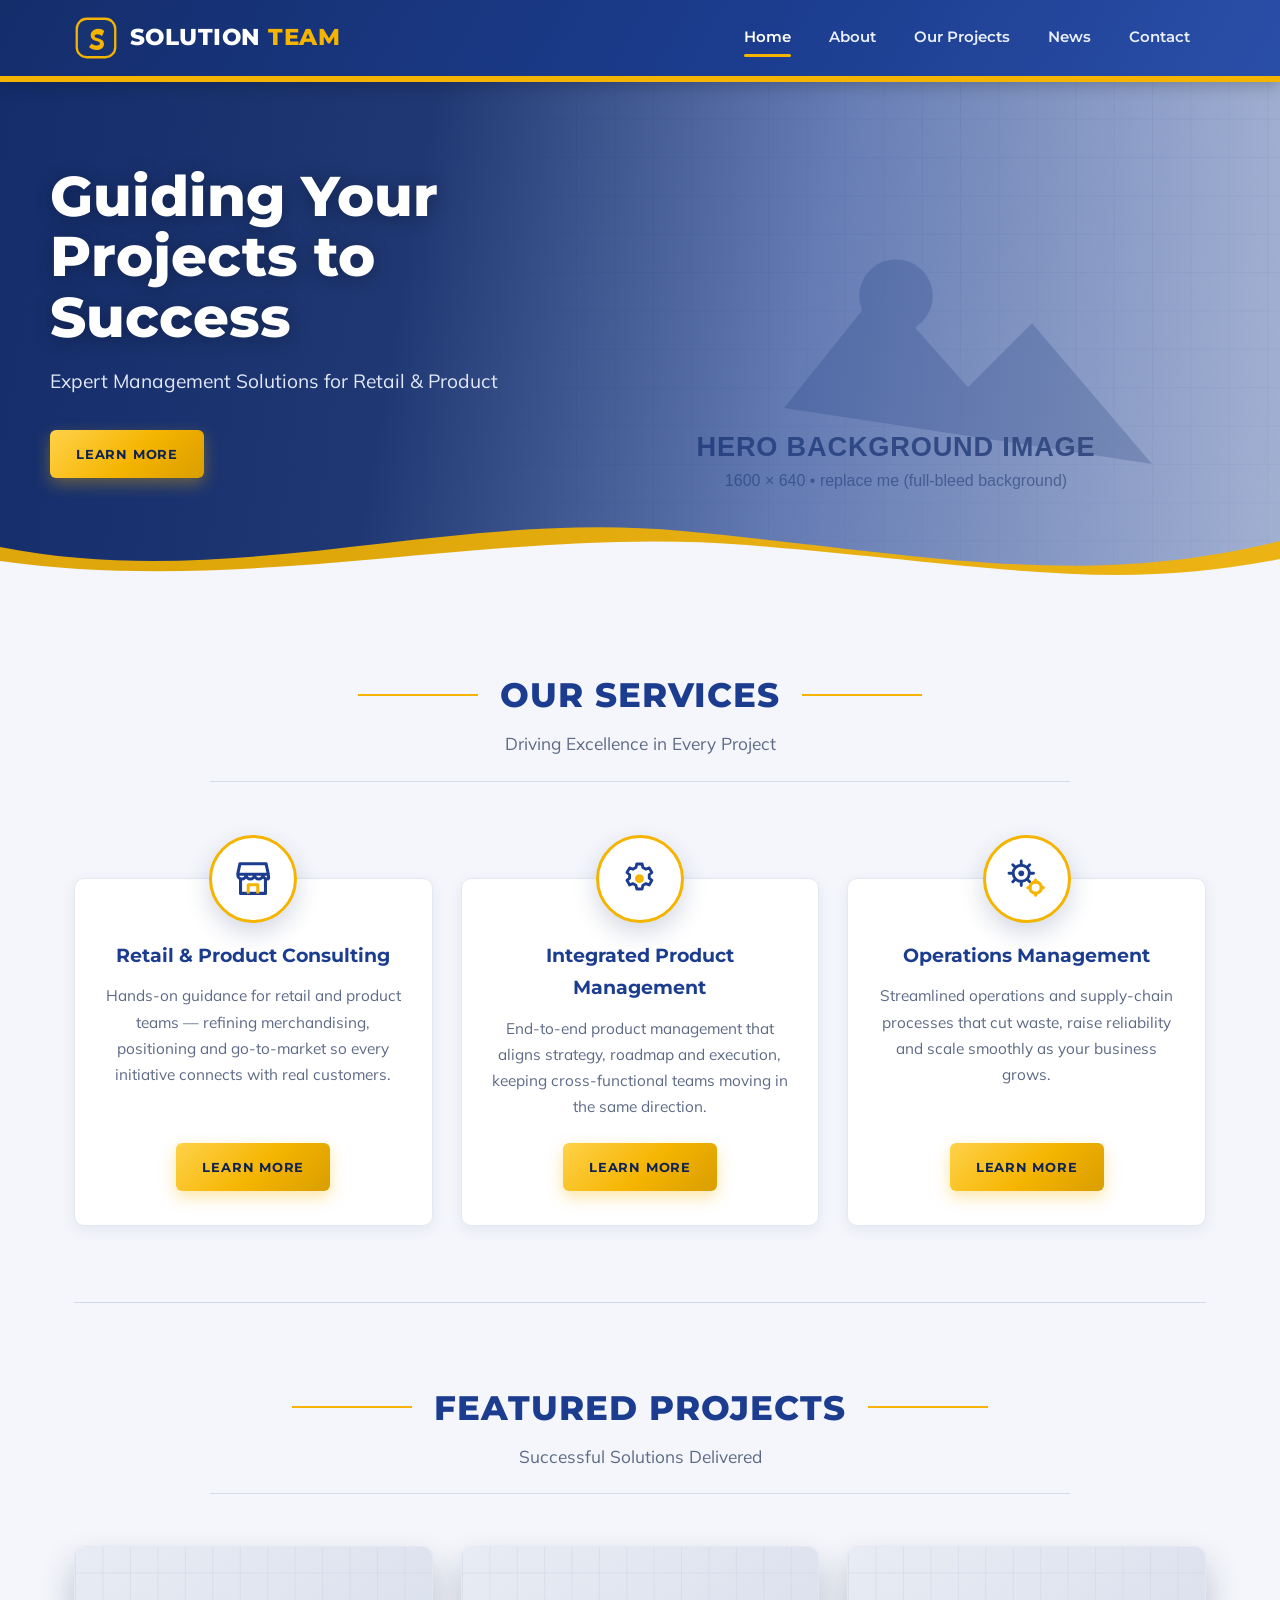
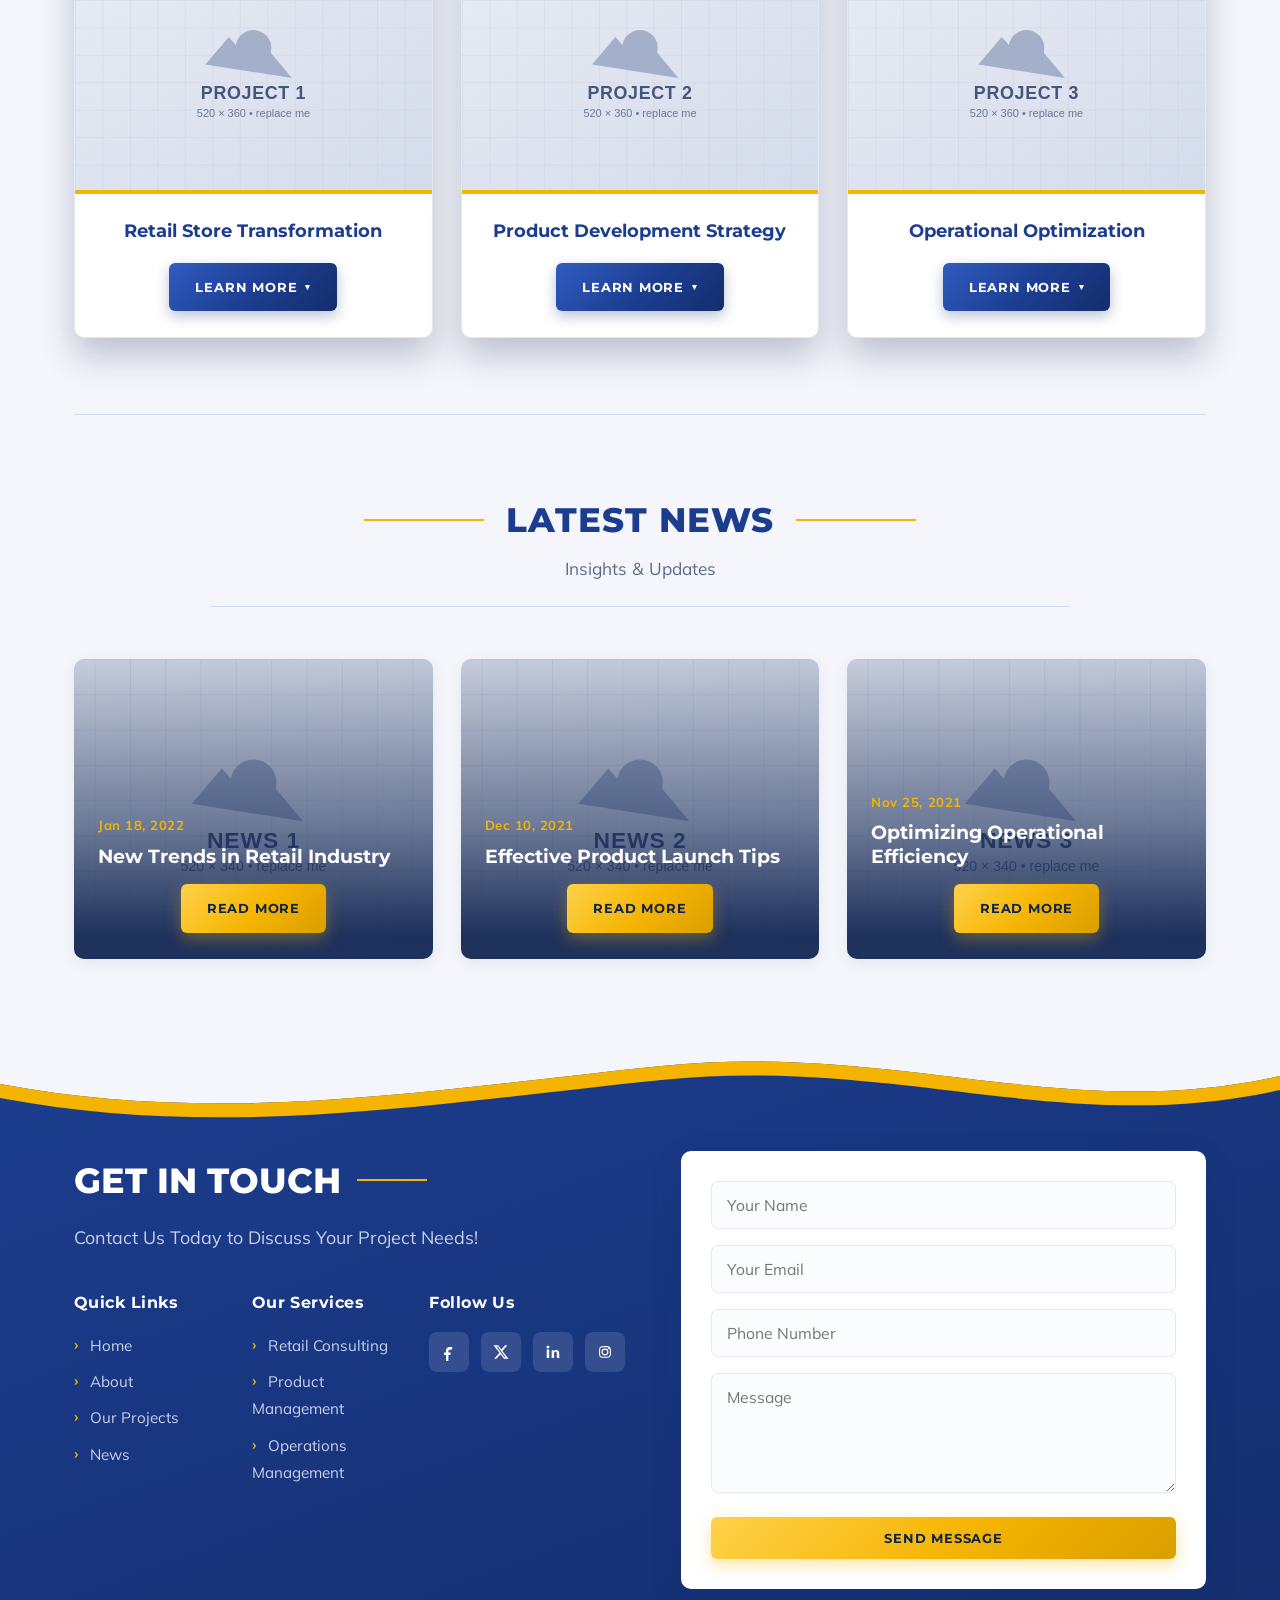
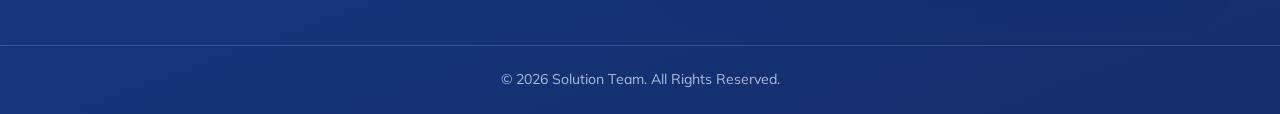
==== index.html @ d5b48b23 "Initial commit" ====
<!DOCTYPE html>
<html lang="en">
<head>
  <meta charset="UTF-8">
  <meta name="viewport" content="width=device-width, initial-scale=1.0">
  <title>Solution Team | Guiding Your Projects to Success</title>
  <meta name="description" content="Solution Team — expert management solutions for retail and product. Consulting, integrated product management and operations.">
  <link rel="icon" type="image/svg+xml" href="images/favicon.svg">
  <link rel="preconnect" href="https://fonts.googleapis.com">
  <link rel="preconnect" href="https://fonts.gstatic.com" crossorigin>
  <link href="https://fonts.googleapis.com/css2?family=Montserrat:wght@600;700;800&family=Mulish:wght@400;500;600;700&display=swap" rel="stylesheet">
  <link rel="stylesheet" href="css/styles.css">
</head>
<body>
  <header class="site-header">
    <div class="container nav">
      <a class="brand" href="index.html" aria-label="Solution Team home">
        <img src="images/logo.svg" alt="Solution Team logo">
        <span class="logo-text"><span class="a">SOLUTION</span> <span class="b">TEAM</span></span>
      </a>
      <button class="nav-toggle" aria-label="Toggle navigation" aria-expanded="false">
        <span></span><span></span><span></span>
      </button>
      <ul class="nav-links">
        <li><a href="index.html" class="active">Home</a></li>
        <li><a href="about.html">About</a></li>
        <li><a href="projects.html">Our Projects</a></li>
        <li><a href="news.html">News</a></li>
        <li><a href="contact.html">Contact</a></li>
      </ul>
    </div>
  </header>
  <section class="hero" style="background-image:url('images/hero-bg.svg');">
    <div class="container hero-inner">
      <div class="hero-copy">
        <h1>Guiding Your Projects to Success</h1>
        <p class="lead">Expert Management Solutions for Retail &amp; Product</p>
        <a href="about.html" class="btn btn-gold">Learn More</a>
      </div>
    </div>
    <div class="hero-wave" aria-hidden="true">
      <svg viewBox="0 0 1200 90" preserveAspectRatio="none" xmlns="http://www.w3.org/2000/svg">
        <path d="M0 90 L0 46 C 220 92 420 8 640 30 C 860 52 1010 90 1200 40 L1200 90 Z" fill="#f5b400" opacity="0.9"/>
        <path d="M0 90 L0 60 C 240 96 470 24 700 44 C 930 64 1040 92 1200 58 L1200 90 Z" fill="#f4f6fb"/>
      </svg>
    </div>
  </section>
  <section class="section">
    <div class="container">
      <div class="section-head reveal"><h2>Our Services</h2><p>Driving Excellence in Every Project</p></div>
      <div class="grid-3">
        <div class="service-card reveal" data-delay="0">
          <div class="service-icon"><svg viewBox="0 0 24 24" fill="none" xmlns="http://www.w3.org/2000/svg"><path d="M4 9.5 5.2 4h13.6L20 9.5M4 9.5h16M4 9.5c0 1.4 1 2.5 2.2 2.5S8.4 10.9 8.4 9.5m0 0c0 1.4 1 2.5 2.2 2.5s2.2-1.1 2.2-2.5m0 0c0 1.4 1 2.5 2.2 2.5s2.2-1.1 2.2-2.5m0 0c0 1.4 1 2.5 2.2 2.5S20 10.9 20 9.5M5.5 12v7.5h13V12" stroke="#1c3d8f" stroke-width="1.6" stroke-linejoin="round"/><path d="M9.5 19.5V15h5v4.5" stroke="#f5b400" stroke-width="1.6" stroke-linejoin="round"/></svg></div>
          <h3>Retail &amp; Product Consulting</h3>
          <p>Hands-on guidance for retail and product teams — refining merchandising, positioning and go-to-market so every initiative connects with real customers.</p>
          <a href="projects.html" class="btn btn-gold">Learn More</a>
        </div>
        <div class="service-card reveal" data-delay="90">
          <div class="service-icon"><svg viewBox="0 0 24 24" fill="none" xmlns="http://www.w3.org/2000/svg"><path d="M10.3 4.2 9.9 6a5.6 5.6 0 0 0-1.5.9l-1.8-.7-1.4 2.4 1.4 1.2a5.6 5.6 0 0 0 0 1.7L5.2 12.7l1.4 2.4 1.8-.7c.45.37.95.68 1.5.9l.4 1.9h2.8l.4-1.9c.55-.22 1.05-.53 1.5-.9l1.8.7 1.4-2.4-1.4-1.2c.07-.56.07-1.13 0-1.7l1.4-1.2-1.4-2.4-1.8.7a5.6 5.6 0 0 0-1.5-.9l-.4-1.9z" stroke="#1c3d8f" stroke-width="1.5" stroke-linejoin="round"/><circle cx="11.7" cy="11.8" r="2.3" fill="#f5b400"/></svg></div>
          <h3>Integrated Product Management</h3>
          <p>End-to-end product management that aligns strategy, roadmap and execution, keeping cross-functional teams moving in the same direction.</p>
          <a href="projects.html" class="btn btn-gold">Learn More</a>
        </div>
        <div class="service-card reveal" data-delay="180">
          <div class="service-icon"><svg viewBox="0 0 24 24" fill="none" xmlns="http://www.w3.org/2000/svg"><circle cx="9" cy="9" r="4.2" stroke="#1c3d8f" stroke-width="1.5"/><circle cx="9" cy="9" r="1.5" fill="#1c3d8f"/><path d="M9 2.6v1.8M9 13.6v1.8M2.6 9h1.8M13.6 9h1.8M4.6 4.6l1.3 1.3M12.1 12.1l1.3 1.3M13.4 4.6l-1.3 1.3M5.9 12.1l-1.3 1.3" stroke="#1c3d8f" stroke-width="1.5" stroke-linecap="round"/><circle cx="16.5" cy="16.5" r="3" stroke="#f5b400" stroke-width="1.6"/><path d="M16.5 12.5v1.2M16.5 19.3v1.2M12.5 16.5h1.2M19.3 16.5h1.2" stroke="#f5b400" stroke-width="1.6" stroke-linecap="round"/></svg></div>
          <h3>Operations Management</h3>
          <p>Streamlined operations and supply-chain processes that cut waste, raise reliability and scale smoothly as your business grows.</p>
          <a href="projects.html" class="btn btn-gold">Learn More</a>
        </div>
      </div>
    </div>
  </section>
  <div class="container"><hr class="sec-divider"></div>
  <section class="section">
    <div class="container">
      <div class="section-head reveal"><h2>Featured Projects</h2><p>Successful Solutions Delivered</p></div>
      <div class="grid-3">
        <div class="project-card reveal" data-delay="0">
          <div class="project-thumb"><img src="images/project-1.svg" alt="Retail Store Transformation"></div>
          <div class="project-body"><h3>Retail Store Transformation</h3><a href="#" class="btn btn-navy">Learn More <span class="chev">&#9662;</span></a></div>
        </div>
        <div class="project-card reveal" data-delay="90">
          <div class="project-thumb"><img src="images/project-2.svg" alt="Product Development Strategy"></div>
          <div class="project-body"><h3>Product Development Strategy</h3><a href="#" class="btn btn-navy">Learn More <span class="chev">&#9662;</span></a></div>
        </div>
        <div class="project-card reveal" data-delay="180">
          <div class="project-thumb"><img src="images/project-3.svg" alt="Operational Optimization"></div>
          <div class="project-body"><h3>Operational Optimization</h3><a href="#" class="btn btn-navy">Learn More <span class="chev">&#9662;</span></a></div>
        </div>
      </div>
    </div>
  </section>
  <div class="container"><hr class="sec-divider"></div>
  <section class="section">
    <div class="container">
      <div class="section-head reveal"><h2>Latest News</h2><p>Insights &amp; Updates</p></div>
      <div class="grid-3">
        <article class="news-card reveal" data-delay="0">
          <img src="images/news-1.svg" alt="New Trends in Retail Industry">
          <div class="news-body"><span class="date">Jan 18, 2022</span><h3>New Trends in Retail Industry</h3><a href="#" class="btn btn-gold">Read More</a></div>
        </article>
        <article class="news-card reveal" data-delay="90">
          <img src="images/news-2.svg" alt="Effective Product Launch Tips">
          <div class="news-body"><span class="date">Dec 10, 2021</span><h3>Effective Product Launch Tips</h3><a href="#" class="btn btn-gold">Read More</a></div>
        </article>
        <article class="news-card reveal" data-delay="180">
          <img src="images/news-3.svg" alt="Optimizing Operational Efficiency">
          <div class="news-body"><span class="date">Nov 25, 2021</span><h3>Optimizing Operational Efficiency</h3><a href="#" class="btn btn-gold">Read More</a></div>
        </article>
      </div>
    </div>
  </section>
  <footer class="get-in-touch">
    <div class="git-wave" aria-hidden="true">
      <svg viewBox="0 0 1200 96" preserveAspectRatio="none" xmlns="http://www.w3.org/2000/svg">
        <path d="M0 0 H1200 V42 C1000 90 840 8 620 32 C400 56 210 92 0 50 Z" fill="#f4f6fb"/>
        <path d="M0 50 C210 92 400 56 620 32 C840 8 1000 90 1200 42 L1200 56 C1000 104 840 22 620 46 C400 70 210 106 0 64 Z" fill="#f5b400"/>
      </svg>
    </div>
    <div class="container">
      <div class="git-grid">
        <div class="git-intro">
          <h2>Get In Touch</h2>
          <p>Contact Us Today to Discuss Your Project Needs!</p>
          <div class="footer-cols">
            <div>
              <h4>Quick Links</h4>
              <ul>
                <li><a href="index.html">Home</a></li>
                <li><a href="about.html">About</a></li>
                <li><a href="projects.html">Our Projects</a></li>
                <li><a href="news.html">News</a></li>
              </ul>
            </div>
            <div>
              <h4>Our Services</h4>
              <ul>
                <li><a href="projects.html">Retail Consulting</a></li>
                <li><a href="projects.html">Product Management</a></li>
                <li><a href="projects.html">Operations Management</a></li>
              </ul>
            </div>
            <div>
              <h4>Follow Us</h4>
              <div class="social">
                <a href="#" aria-label="Facebook"><svg viewBox="0 0 24 24"><path d="M14 8.5h2.2V5.6c-.4-.05-1.7-.18-3.2-.18-3.16 0-5 1.93-5 5.2v2.18H5.4v3.1H8v8.1h3.2v-8.1h2.6l.4-3.1h-3v-1.9c0-.9.25-1.5 1.8-1.5z"/></svg></a>
                <a href="#" aria-label="X / Twitter"><svg viewBox="0 0 24 24"><path d="M17.5 3h3l-6.6 7.5L22 21h-6l-4.7-6.1L5.9 21H2.9l7-8L2 3h6.2l4.2 5.6zm-1 16h1.6L7.6 4.7H5.9z"/></svg></a>
                <a href="#" aria-label="LinkedIn"><svg viewBox="0 0 24 24"><path d="M6.9 8.8H3.6V20h3.3zM5.25 3.5A1.9 1.9 0 1 0 5.3 7.3a1.9 1.9 0 0 0 0-3.8zM20.4 20h-3.3v-5.9c0-1.4-.5-2.35-1.75-2.35-.95 0-1.5.64-1.75 1.26-.09.22-.11.53-.11.84V20H10.2s.04-9.5 0-10.5h3.29v1.49c.44-.68 1.22-1.65 2.98-1.65 2.17 0 3.8 1.42 3.8 4.48z"/></svg></a>
                <a href="#" aria-label="Instagram"><svg viewBox="0 0 24 24"><path d="M12 7.4A4.6 4.6 0 1 0 12 16.6 4.6 4.6 0 0 0 12 7.4zm0 7.6a3 3 0 1 1 0-6 3 3 0 0 1 0 6zm5.85-7.78a1.07 1.07 0 1 1-2.14 0 1.07 1.07 0 0 1 2.14 0zM12 4.16c-2.13 0-2.4.01-3.24.05-.84.04-1.41.17-1.91.37a3.86 3.86 0 0 0-1.4.91 3.86 3.86 0 0 0-.9 1.4c-.2.5-.34 1.07-.38 1.91C4.13 9.6 4.12 9.87 4.12 12s.01 2.4.05 3.24c.04.84.18 1.41.37 1.91.2.53.47.98.91 1.4.42.44.87.71 1.4.91.5.2 1.07.33 1.91.37.85.04 1.12.05 3.24.05s2.4-.01 3.24-.05c.84-.04 1.41-.17 1.91-.37a4.02 4.02 0 0 0 2.31-2.31c.2-.5.33-1.07.37-1.91.04-.85.05-1.12.05-3.24s-.01-2.4-.05-3.24c-.04-.84-.17-1.41-.37-1.91a3.86 3.86 0 0 0-.91-1.4 3.86 3.86 0 0 0-1.4-.9c-.5-.2-1.07-.34-1.91-.38-.84-.04-1.11-.05-3.24-.05zm0 1.44c2.09 0 2.34.01 3.17.05.76.03 1.18.16 1.45.27.37.14.63.31.9.58.28.27.45.53.59.9.1.28.23.7.27 1.46.04.83.05 1.08.05 3.17s-.01 2.34-.05 3.17c-.04.76-.16 1.18-.27 1.45-.14.37-.31.63-.58.9-.27.28-.53.45-.9.59-.28.1-.7.23-1.46.27-.83.04-1.08.05-3.17.05s-2.34-.01-3.17-.05c-.76-.04-1.18-.16-1.45-.27a2.43 2.43 0 0 1-.9-.58 2.43 2.43 0 0 1-.59-.9c-.1-.28-.23-.7-.27-1.46-.04-.83-.05-1.08-.05-3.17s.01-2.34.05-3.17c.04-.76.16-1.18.27-1.45.14-.37.31-.63.58-.9.27-.28.53-.45.9-.59.28-.1.7-.23 1.46-.27.83-.04 1.08-.05 3.17-.05z"/></svg></a>
              </div>
            </div>
          </div>
        </div>
        <div class="contact-form">
          <form data-contact novalidate>
            <div class="field">
              <label class="sr-only" for="f-name">Your Name</label>
              <input id="f-name" name="name" type="text" placeholder="Your Name" data-validate="required">
              <span class="err">Please enter your name.</span>
            </div>
            <div class="field">
              <label class="sr-only" for="f-email">Your Email</label>
              <input id="f-email" name="email" type="email" placeholder="Your Email" data-validate="email">
              <span class="err">Please enter a valid email address.</span>
            </div>
            <div class="field">
              <label class="sr-only" for="f-phone">Phone Number</label>
              <input id="f-phone" name="phone" type="tel" placeholder="Phone Number" data-validate="phone">
              <span class="err">Please enter a valid phone number.</span>
            </div>
            <div class="field">
              <label class="sr-only" for="f-msg">Message</label>
              <textarea id="f-msg" name="message" placeholder="Message" data-validate="required"></textarea>
              <span class="err">Please enter a message.</span>
            </div>
            <button type="submit" class="btn btn-gold">Send Message</button>
            <p class="form-status" role="status"></p>
          </form>
        </div>
      </div>
    </div>
    <div class="footer-bottom">
      <div class="container">&copy; <span data-year>2022</span> Solution Team. All Rights Reserved.</div>
    </div>
  </footer>
  <script src="js/main.js"></script>
</body>
</html>
---- css/styles.css ----
/* =====================================================================
   SOLUTION TEAM — static site stylesheet
   Palette:  navy #1c3d8f  |  gold #f5b400  |  light #f4f6fb
   Fonts:    Montserrat (headings)  |  Mulish (body)
   ===================================================================== */

:root {
  --navy: #1c3d8f;
  --navy-dark: #142d6b;
  --navy-deep: #0f2350;
  --gold: #f5b400;
  --gold-dark: #d99e00;
  --ink: #1f2a44;
  --muted: #5d6a86;
  --line: #e3e8f2;
  --bg: #f4f6fb;
  --card: #ffffff;
  --white: #ffffff;
  --shadow-sm: 0 4px 14px rgba(20, 45, 107, .08);
  --shadow-md: 0 12px 34px rgba(20, 45, 107, .12);
  --radius: 10px;
  --maxw: 1180px;
  --header-h: 76px;
  --ease: cubic-bezier(.4, .0, .2, 1);
}

* { box-sizing: border-box; margin: 0; padding: 0; }

html { scroll-behavior: smooth; }

body {
  font-family: "Mulish", system-ui, sans-serif;
  color: var(--ink);
  background: var(--bg);
  line-height: 1.7;
  -webkit-font-smoothing: antialiased;
}

h1, h2, h3, h4, .logo-text { font-family: "Montserrat", system-ui, sans-serif; }

img { max-width: 100%; display: block; }

a { color: inherit; text-decoration: none; }

.container { width: 100%; max-width: var(--maxw); margin: 0 auto; padding: 0 24px; }

/* ---------- Buttons ---------- */
.btn {
  display: inline-flex;
  align-items: center;
  gap: 8px;
  font-family: "Montserrat", sans-serif;
  font-weight: 700;
  font-size: .82rem;
  letter-spacing: .06em;
  text-transform: uppercase;
  padding: 13px 26px;
  border: none;
  border-radius: 6px;
  cursor: pointer;
  transition: transform .18s var(--ease), box-shadow .18s var(--ease), background .18s var(--ease);
}
.btn-gold { background: linear-gradient(135deg, #ffd24a 0%, var(--gold) 55%, var(--gold-dark) 100%); color: var(--navy-deep); box-shadow: 0 6px 16px rgba(245, 180, 0, .35); }
.btn-gold:hover { background: linear-gradient(135deg, var(--gold) 0%, var(--gold-dark) 100%); transform: translateY(-2px); box-shadow: 0 10px 22px rgba(245, 180, 0, .45); }
.btn-navy { background: linear-gradient(135deg, #305bc0 0%, var(--navy) 55%, var(--navy-dark) 100%); color: #fff; box-shadow: 0 5px 14px rgba(20, 45, 107, .3); }
.btn-navy:hover { background: linear-gradient(135deg, var(--navy) 0%, var(--navy-dark) 100%); transform: translateY(-2px); }
.btn-outline { background: transparent; color: #fff; border: 2px solid rgba(255, 255, 255, .55); }
.btn-outline:hover { background: #fff; color: var(--navy); border-color: #fff; }
.btn .chev { font-size: .7em; transition: transform .18s var(--ease); }
.btn:hover .chev { transform: translateY(2px); }

/* ---------- Header / Nav ---------- */
.site-header {
  position: sticky;
  top: 0;
  z-index: 100;
  background: linear-gradient(120deg, var(--navy-dark) 0%, var(--navy) 60%, #2a4fa8 100%);
  border-bottom: 6px solid var(--gold);
  box-shadow: 0 3px 16px rgba(0, 0, 0, .22);
}
.nav {
  height: var(--header-h);
  display: flex;
  align-items: center;
  justify-content: space-between;
}
.brand { display: flex; align-items: center; gap: 12px; }
.brand img { width: 44px; height: 44px; }
.logo-text { font-weight: 800; font-size: 1.45rem; letter-spacing: .02em; }
.logo-text .a { color: #fff; }
.logo-text .b { color: var(--gold); }

.nav-links { display: flex; align-items: center; gap: 6px; list-style: none; }
.nav-links a {
  display: block;
  font-family: "Montserrat", sans-serif;
  font-weight: 600;
  font-size: .92rem;
  color: #eaf0ff;
  padding: 8px 16px;
  border-radius: 6px;
  position: relative;
  transition: color .18s var(--ease);
}
.nav-links a::after {
  content: "";
  position: absolute;
  left: 16px; right: 16px; bottom: 2px;
  height: 3px;
  background: var(--gold);
  border-radius: 3px;
  transform: scaleX(0);
  transform-origin: center;
  transition: transform .22s var(--ease);
}
.nav-links a:hover { color: #fff; }
.nav-links a:hover::after,
.nav-links a.active::after { transform: scaleX(1); }
.nav-links a.active { color: #fff; }

.nav-toggle {
  display: none;
  flex-direction: column;
  justify-content: center;
  gap: 5px;
  width: 44px; height: 44px;
  background: none; border: none; cursor: pointer;
}
.nav-toggle span { width: 26px; height: 3px; background: #fff; border-radius: 3px; transition: .25s var(--ease); }
.nav-toggle.open span:nth-child(1) { transform: translateY(8px) rotate(45deg); }
.nav-toggle.open span:nth-child(2) { opacity: 0; }
.nav-toggle.open span:nth-child(3) { transform: translateY(-8px) rotate(-45deg); }

/* ---------- Hero ---------- */
.hero {
  position: relative;
  background-color: var(--navy);
  background-size: cover;
  background-position: center right;
  background-repeat: no-repeat;
  color: #fff;
  overflow: hidden;
}
.hero::before {
  content: "";
  position: absolute;
  inset: 0;
  background: linear-gradient(100deg,
    var(--navy-dark) 0%,
    rgba(20, 45, 107, .94) 32%,
    rgba(28, 61, 143, .6) 62%,
    rgba(28, 61, 143, .22) 100%);
}
.hero-inner {
  position: relative;
  z-index: 3;
  display: flex;
  align-items: center;
  min-height: 470px;
  padding: 84px 0 112px;
}
.hero-copy { position: relative; z-index: 3; max-width: 580px; }
.hero h1 {
  font-size: clamp(2.1rem, 4.6vw, 3.5rem);
  font-weight: 800;
  line-height: 1.08;
  margin-bottom: 18px;
  text-shadow: 0 2px 18px rgba(0, 0, 0, .3);
}
.hero p.lead { font-size: clamp(1rem, 1.6vw, 1.2rem); color: #e2e9fa; margin-bottom: 32px; max-width: 460px; }
/* decorative wave at the bottom of the hero */
.hero-wave { position: absolute; left: 0; right: 0; bottom: -1px; z-index: 4; line-height: 0; }
.hero-wave svg { width: 100%; height: 90px; display: block; }

/* page banner (interior pages) */
.page-banner {
  position: relative;
  background: linear-gradient(120deg, var(--navy-dark), var(--navy) 70%, #2a4fa8);
  color: #fff;
  padding: 66px 0 78px;
  text-align: center;
  overflow: hidden;
}
.page-banner h1 { font-size: clamp(1.9rem, 4vw, 2.9rem); font-weight: 800; }
.page-banner .crumb { color: #c9d4ef; font-weight: 600; margin-top: 8px; font-size: .95rem; }
.page-banner .crumb a:hover { color: var(--gold); }

/* ---------- Section scaffolding ---------- */
.section { padding: 76px 0; }
.section.alt { background: transparent; }
.section-head { text-align: center; max-width: 860px; margin: 0 auto 52px; }
.section-head h2 {
  display: inline-flex;
  align-items: center;
  gap: 22px;
  font-size: clamp(1.5rem, 3vw, 2.1rem);
  font-weight: 800;
  color: var(--navy);
  text-transform: uppercase;
  letter-spacing: .03em;
}
.section-head h2::before,
.section-head h2::after { content: ""; width: 120px; height: 2px; background: var(--gold); }
.section-head p { color: var(--muted); font-size: 1.08rem; margin-top: 6px; }
.section-head::after { content: ""; display: block; height: 1px; background: #d3dbeb; width: 100%; margin: 22px auto 0; }

/* thin divider between stacked sections */
.sec-divider { border: 0; height: 1px; background: #d3dbeb; margin: 0; }

/* visually-hidden label (kept for screen readers) */
.sr-only { position: absolute; width: 1px; height: 1px; padding: 0; margin: -1px; overflow: hidden; clip: rect(0,0,0,0); white-space: nowrap; border: 0; }

/* ---------- Services ---------- */
.grid-3 { display: grid; grid-template-columns: repeat(3, 1fr); gap: 28px; }
.service-card {
  position: relative;
  margin-top: 44px;
  background: var(--card);
  border-radius: var(--radius);
  padding: 60px 30px 34px;
  text-align: center;
  box-shadow: var(--shadow-sm);
  border: 1px solid var(--line);
  transition: transform .22s var(--ease), box-shadow .22s var(--ease);
  display: flex;
  flex-direction: column;
  overflow: visible;
}
.service-card:hover { transform: translateY(-6px); box-shadow: var(--shadow-md); }
.service-card .btn { margin-top: auto; align-self: center; }
.service-icon {
  position: absolute;
  top: 0; left: 50%;
  transform: translate(-50%, -50%);
  width: 88px; height: 88px;
  display: grid; place-items: center;
  border-radius: 50%;
  background: #fff;
  border: 3px solid var(--gold);
  box-shadow: 0 10px 24px rgba(20, 45, 107, .18);
}
.service-icon svg { width: 46px; height: 46px; }
.service-card h3 { color: var(--navy); font-size: 1.2rem; margin-bottom: 12px; }
.service-card p { color: var(--muted); font-size: .96rem; margin-bottom: 22px; }

/* ---------- Featured projects ---------- */
.project-card {
  background: var(--card);
  border-radius: var(--radius);
  overflow: hidden;
  box-shadow: 0 18px 34px rgba(15, 30, 70, .24);
  border: 1px solid var(--line);
  display: flex;
  flex-direction: column;
  transition: transform .22s var(--ease), box-shadow .22s var(--ease);
}
.project-card:hover { transform: translateY(-6px); box-shadow: 0 26px 44px rgba(15, 30, 70, .32); }
.project-thumb { position: relative; aspect-ratio: 13 / 9; overflow: hidden; border-bottom: 4px solid var(--gold); }
.project-thumb img { width: 100%; height: 100%; object-fit: cover; transition: transform .4s var(--ease); }
.project-card:hover .project-thumb img { transform: scale(1.06); }
.project-body { padding: 22px 24px 26px; text-align: center; }
.project-body h3 { color: var(--navy); font-size: 1.12rem; margin-bottom: 16px; }

/* ---------- Latest news ---------- */
.news-card {
  position: relative;
  border-radius: var(--radius);
  overflow: hidden;
  min-height: 300px;
  display: flex;
  align-items: flex-end;
  color: #fff;
  box-shadow: var(--shadow-sm);
  isolation: isolate;
}
.news-card img { position: absolute; inset: 0; width: 100%; height: 100%; object-fit: cover; z-index: -2; transition: transform .45s var(--ease); }
.news-card::after {
  content: "";
  position: absolute; inset: 0; z-index: -1;
  background: linear-gradient(to top, rgba(15, 35, 80, .92) 8%, rgba(15, 35, 80, .55) 45%, rgba(15, 35, 80, .15) 100%);
}
.news-card:hover img { transform: scale(1.07); }
.news-body { padding: 24px 24px 26px; width: 100%; }
.news-body .date { font-size: .82rem; color: var(--gold); font-weight: 700; letter-spacing: .04em; }
.news-body h3 { font-size: 1.18rem; font-weight: 700; margin: 6px 0 16px; line-height: 1.25; }
.news-body .btn { display: flex; width: max-content; margin: 0 auto; }

/* ---------- Get in touch / footer ---------- */
.get-in-touch {
  position: relative;
  background: linear-gradient(160deg, var(--navy) 0%, var(--navy-dark) 100%);
  color: #fff;
  padding: 116px 0 0;
  overflow: hidden;
}
.git-wave { position: absolute; top: -1px; left: 0; right: 0; z-index: 1; line-height: 0; pointer-events: none; }
.git-wave svg { width: 100%; height: 96px; display: block; }
.get-in-touch .container { position: relative; z-index: 2; }
.git-grid { display: grid; grid-template-columns: 1.05fr 1fr; gap: 56px; align-items: start; }
.git-intro h2 {
  display: inline-flex; align-items: center; gap: 16px;
  font-size: clamp(1.6rem, 3vw, 2.2rem); font-weight: 800; text-transform: uppercase;
}
.git-intro h2::after { content: ""; width: 70px; height: 2px; background: var(--gold); }
.git-intro > p { color: #c7d2ee; margin: 12px 0 36px; font-size: 1.12rem; }

.footer-cols { display: grid; grid-template-columns: repeat(3, 1fr); gap: 28px; }
.footer-cols h4 { font-size: 1rem; margin-bottom: 16px; color: #fff; letter-spacing: .03em; }
.footer-cols ul { list-style: none; }
.footer-cols li { margin-bottom: 9px; }
.footer-cols a { color: #c7d2ee; font-size: .95rem; position: relative; padding-left: 16px; transition: color .18s var(--ease); }
.footer-cols a::before { content: "›"; position: absolute; left: 0; color: var(--gold); font-weight: 700; }
.footer-cols a:hover { color: #fff; }

.social { display: flex; gap: 12px; }
.social a {
  width: 40px; height: 40px;
  display: grid; place-items: center;
  background: rgba(255, 255, 255, .12);
  border-radius: 8px;
  padding: 0;
  transition: background .18s var(--ease), transform .18s var(--ease);
}
.social a::before { content: none; }
.social a:hover { background: var(--gold); transform: translateY(-3px); }
.social svg { width: 18px; height: 18px; fill: #fff; }

/* contact form (shared) */
.contact-form { background: #fff; border-radius: var(--radius); padding: 30px; box-shadow: var(--shadow-md); }
.contact-form.on-navy { color: var(--ink); }
.field { margin-bottom: 16px; }
.field label { display: block; font-size: .85rem; font-weight: 700; color: var(--navy); margin-bottom: 6px; font-family: "Montserrat", sans-serif; }
.field input, .field textarea {
  width: 100%;
  font-family: inherit;
  font-size: .98rem;
  color: var(--ink);
  padding: 13px 15px;
  border: 1.5px solid var(--line);
  border-radius: 7px;
  background: #fbfcfe;
  transition: border-color .18s var(--ease), box-shadow .18s var(--ease);
}
.field textarea { resize: vertical; min-height: 120px; }
.field input:focus, .field textarea:focus {
  outline: none;
  border-color: var(--navy);
  box-shadow: 0 0 0 3px rgba(28, 61, 143, .12);
}
.field.invalid input, .field.invalid textarea { border-color: #d9342b; background: #fff6f5; }
.field .err { display: none; color: #d9342b; font-size: .8rem; margin-top: 5px; font-weight: 600; }
.field.invalid .err { display: block; }
.form-note { font-size: .82rem; color: var(--muted); margin-top: 4px; }
.form-status { margin-top: 14px; font-weight: 700; font-size: .95rem; display: none; }
.form-status.ok { display: block; color: #1c7a3e; }
.contact-form .btn { width: 100%; justify-content: center; }

/* footer bottom bar */
.footer-bottom {
  margin-top: 56px;
  border-top: 1px solid rgba(255, 255, 255, .14);
  padding: 22px 0;
  text-align: center;
  font-size: .88rem;
  color: #aebada;
}
.footer-bottom a { color: var(--gold); }

/* ---------- About page ---------- */
.split { display: grid; grid-template-columns: 1fr 1fr; gap: 50px; align-items: center; }
.split img { border-radius: var(--radius); box-shadow: var(--shadow-md); }
.eyebrow { color: var(--gold-dark); font-weight: 800; font-family: "Montserrat", sans-serif; letter-spacing: .12em; text-transform: uppercase; font-size: .8rem; }
.split h2 { color: var(--navy); font-size: clamp(1.6rem, 3vw, 2.2rem); margin: 8px 0 16px; }
.split p { color: var(--muted); margin-bottom: 14px; }
.checklist { list-style: none; margin-top: 10px; }
.checklist li { padding-left: 32px; position: relative; margin-bottom: 10px; color: var(--ink); }
.checklist li::before {
  content: "✓"; position: absolute; left: 0; top: 0;
  width: 22px; height: 22px; border-radius: 50%;
  background: var(--gold); color: var(--navy-deep);
  display: grid; place-items: center; font-size: .8rem; font-weight: 800;
}
.stats { display: grid; grid-template-columns: repeat(4, 1fr); gap: 20px; }
.stat { text-align: center; background: #fff; border: 1px solid var(--line); border-radius: var(--radius); padding: 28px 16px; box-shadow: var(--shadow-sm); }
.stat .num { font-family: "Montserrat", sans-serif; font-weight: 800; font-size: 2.3rem; color: var(--navy); }
.stat .num span { color: var(--gold); }
.stat .lbl { color: var(--muted); font-size: .9rem; font-weight: 600; }

.team-card { background: #fff; border: 1px solid var(--line); border-radius: var(--radius); overflow: hidden; box-shadow: var(--shadow-sm); text-align: center; transition: transform .22s var(--ease), box-shadow .22s var(--ease); }
.team-card:hover { transform: translateY(-6px); box-shadow: var(--shadow-md); }
.team-card img { aspect-ratio: 1; object-fit: cover; width: 100%; }
.team-card .info { padding: 18px; }
.team-card h3 { color: var(--navy); font-size: 1.08rem; }
.team-card .role { color: var(--gold-dark); font-weight: 700; font-size: .85rem; }
.grid-4 { display: grid; grid-template-columns: repeat(4, 1fr); gap: 24px; }

/* values */
.value-card { background: #fff; border: 1px solid var(--line); border-radius: var(--radius); padding: 30px 26px; box-shadow: var(--shadow-sm); }
.value-card .vnum { font-family: "Montserrat", sans-serif; font-weight: 800; font-size: 1.4rem; color: var(--gold); }
.value-card h3 { color: var(--navy); margin: 8px 0 10px; font-size: 1.15rem; }
.value-card p { color: var(--muted); font-size: .95rem; }

/* ---------- Contact page ---------- */
.contact-grid { display: grid; grid-template-columns: 1fr 1.1fr; gap: 44px; align-items: start; }
.info-card { display: flex; gap: 16px; align-items: flex-start; background: #fff; border: 1px solid var(--line); border-radius: var(--radius); padding: 22px; box-shadow: var(--shadow-sm); margin-bottom: 18px; }
.info-card .ic { flex: none; width: 50px; height: 50px; border-radius: 12px; background: linear-gradient(135deg, var(--navy), #2a4fa8); display: grid; place-items: center; }
.info-card .ic svg { width: 22px; height: 22px; fill: var(--gold); }
.info-card h3 { color: var(--navy); font-size: 1.05rem; }
.info-card p { color: var(--muted); font-size: .96rem; }
.map-wrap { margin-top: 8px; border-radius: var(--radius); overflow: hidden; box-shadow: var(--shadow-sm); border: 1px solid var(--line); }

/* utilities */
.text-center { text-align: center; }
.mt-40 { margin-top: 40px; }

/* staggered load-in animation (only hides when JS is active) */
.js .reveal { opacity: 0; transform: translateY(22px); }
.js .reveal.in { opacity: 1; transform: none; transition: opacity .6s var(--ease), transform .6s var(--ease); }

/* ---------- Responsive ---------- */
@media (max-width: 920px) {
  .nav-toggle { display: flex; }
  .nav-links {
    position: absolute;
    top: var(--header-h); left: 0; right: 0;
    flex-direction: column;
    align-items: stretch;
    gap: 0;
    background: linear-gradient(160deg, var(--navy) 0%, var(--navy-dark) 100%);
    border-bottom: 6px solid var(--gold);
    box-shadow: var(--shadow-md);
    max-height: 0;
    overflow: hidden;
    transition: max-height .3s var(--ease);
  }
  .nav-links.open { max-height: 420px; }
  .nav-links a { padding: 14px 24px; border-bottom: 1px solid rgba(255, 255, 255, .12); color: #eaf0ff; }
  .nav-links a::after { display: none; }
  .hero-inner { padding: 60px 0 90px; min-height: 380px; }
  .git-grid, .split, .contact-grid { grid-template-columns: 1fr; gap: 36px; }
  .grid-3, .grid-4 { grid-template-columns: 1fr 1fr; }
  .stats { grid-template-columns: 1fr 1fr; }
}
@media (max-width: 600px) {
  .grid-3, .grid-4, .footer-cols { grid-template-columns: 1fr; }
  .section { padding: 56px 0; }
  .section-head h2::before, .section-head h2::after { width: 24px; }
}
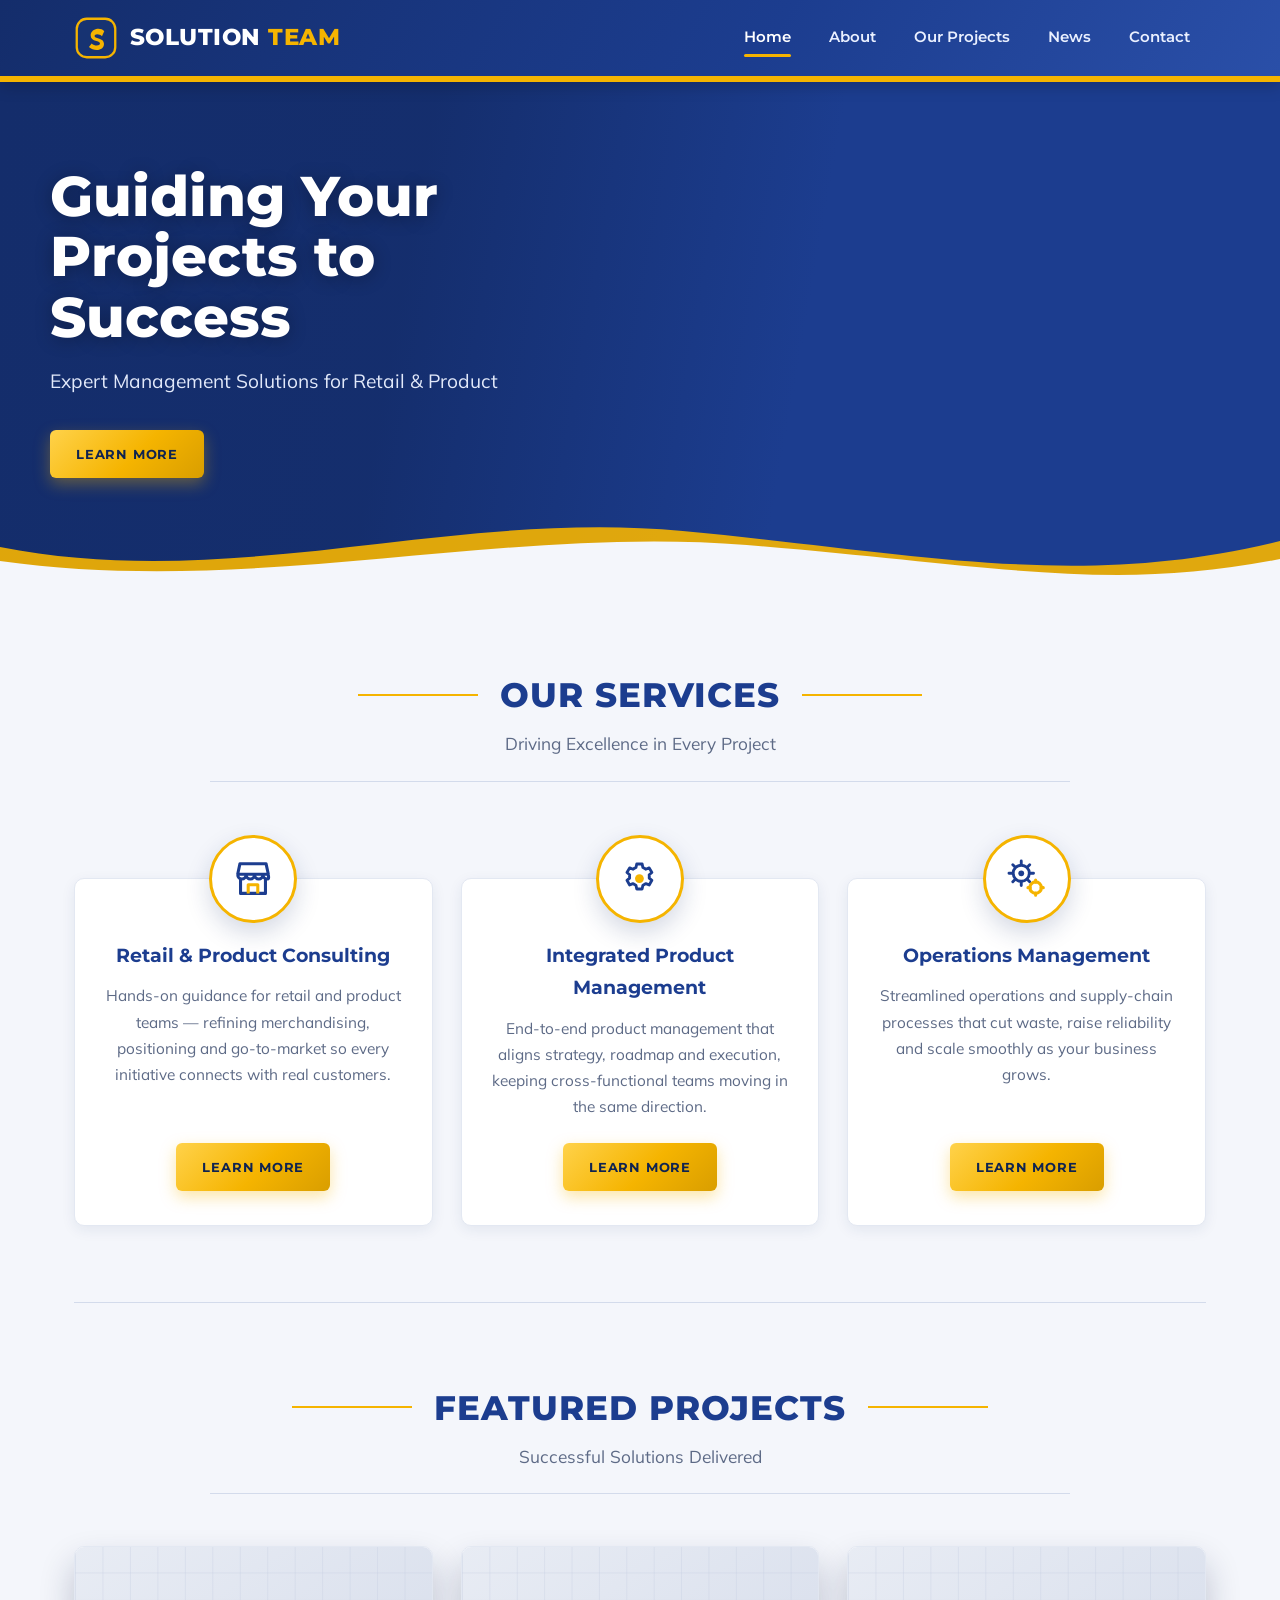
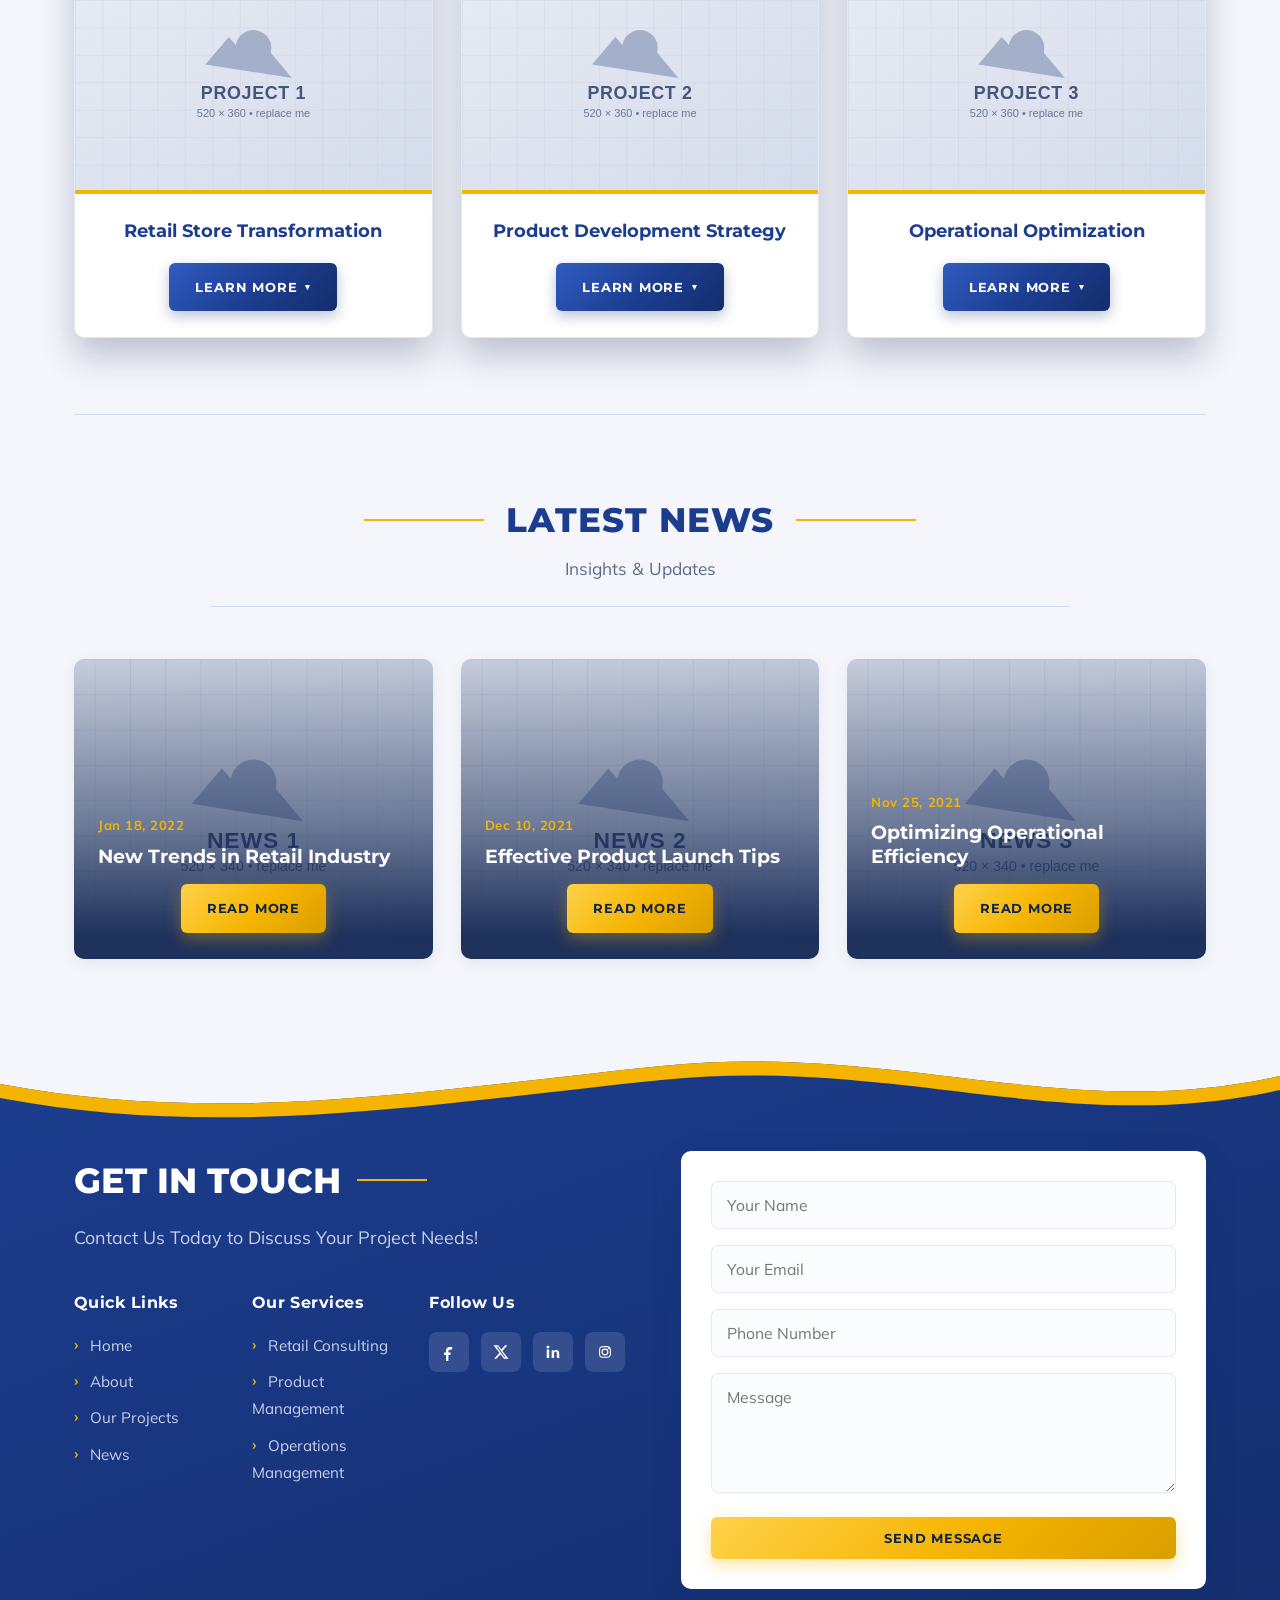
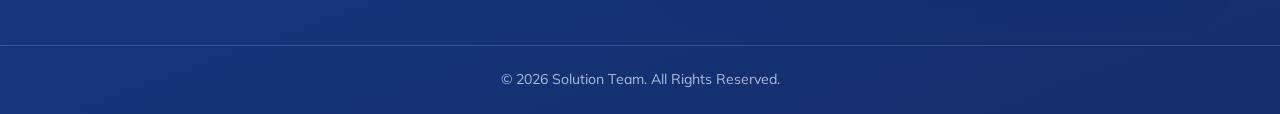
==== commit ba887dc5: "Update hero section background image to PNG Changed hero background image format from SVG to PNG." ====
--- a/index.html
+++ b/index.html
@@ -30,7 +30,7 @@
       </ul>
     </div>
   </header>
-  <section class="hero" style="background-image:url('images/hero-bg.svg');">
+  <section class="hero" style="background-image:url('images/hero-bg.png');">
     <div class="container hero-inner">
       <div class="hero-copy">
         <h1>Guiding Your Projects to Success</h1>
@@ -185,4 +185,4 @@
   </footer>
   <script src="js/main.js"></script>
 </body>
-</html>+</html>
